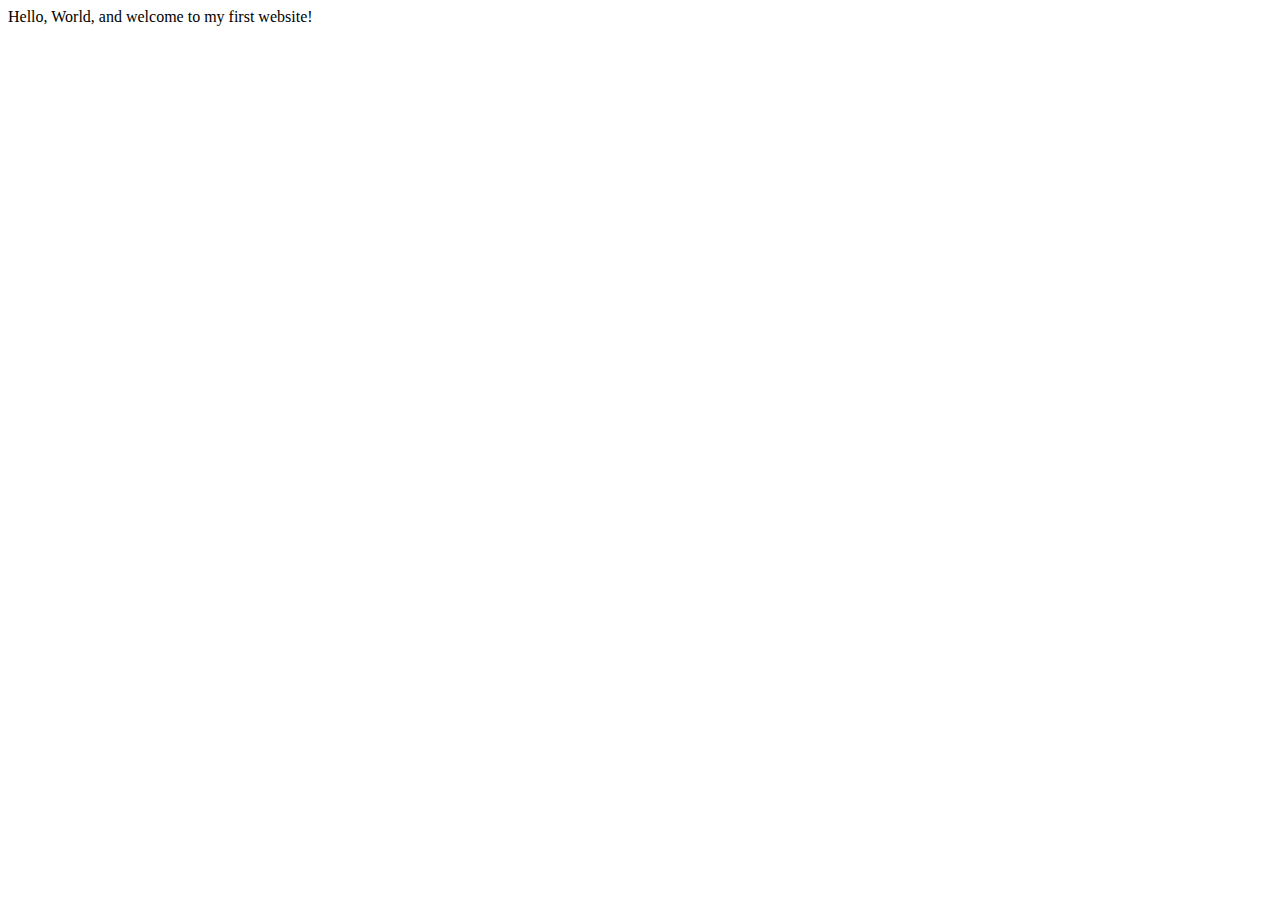
==== index.html @ 3e95bb01 "new commit" ====
<!DOCTYPE html>
<html lang="en">
    <head>
        <meta charset="utf-8">
        <meta name="viewport" content="width=device-width, initial-scale=1.0">
        <title>My First Website</title>
    </head>
    <body>
       Hello, World, and welcome to my first website!
    </body>
</html>
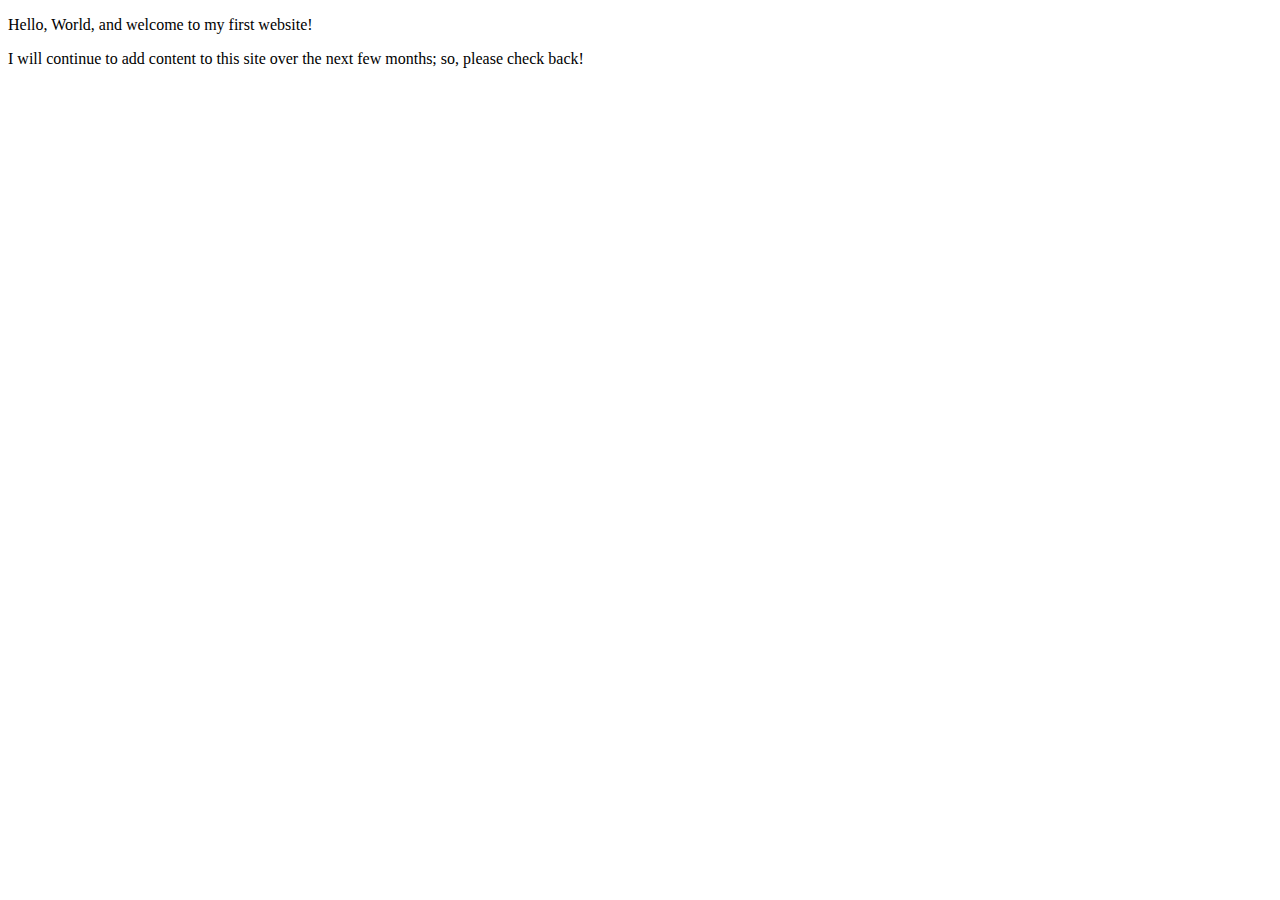
==== commit 7b9be862: "Expanded home page" ====
--- a/index.html
+++ b/index.html
@@ -3,9 +3,11 @@
     <head>
         <meta charset="utf-8">
         <meta name="viewport" content="width=device-width, initial-scale=1.0">
-        <title>My First Website</title>
+        <meta name="author" content="Travis Sluka">
+        <title>CE Truffaut | Web Developer</title>
     </head>
     <body>
-       Hello, World, and welcome to my first website!
+       <p>Hello, World, and welcome to my first website!</p> 
+       <p>I will continue to add content to this site over the next few months; so, please check back!</p>
     </body>
 </html>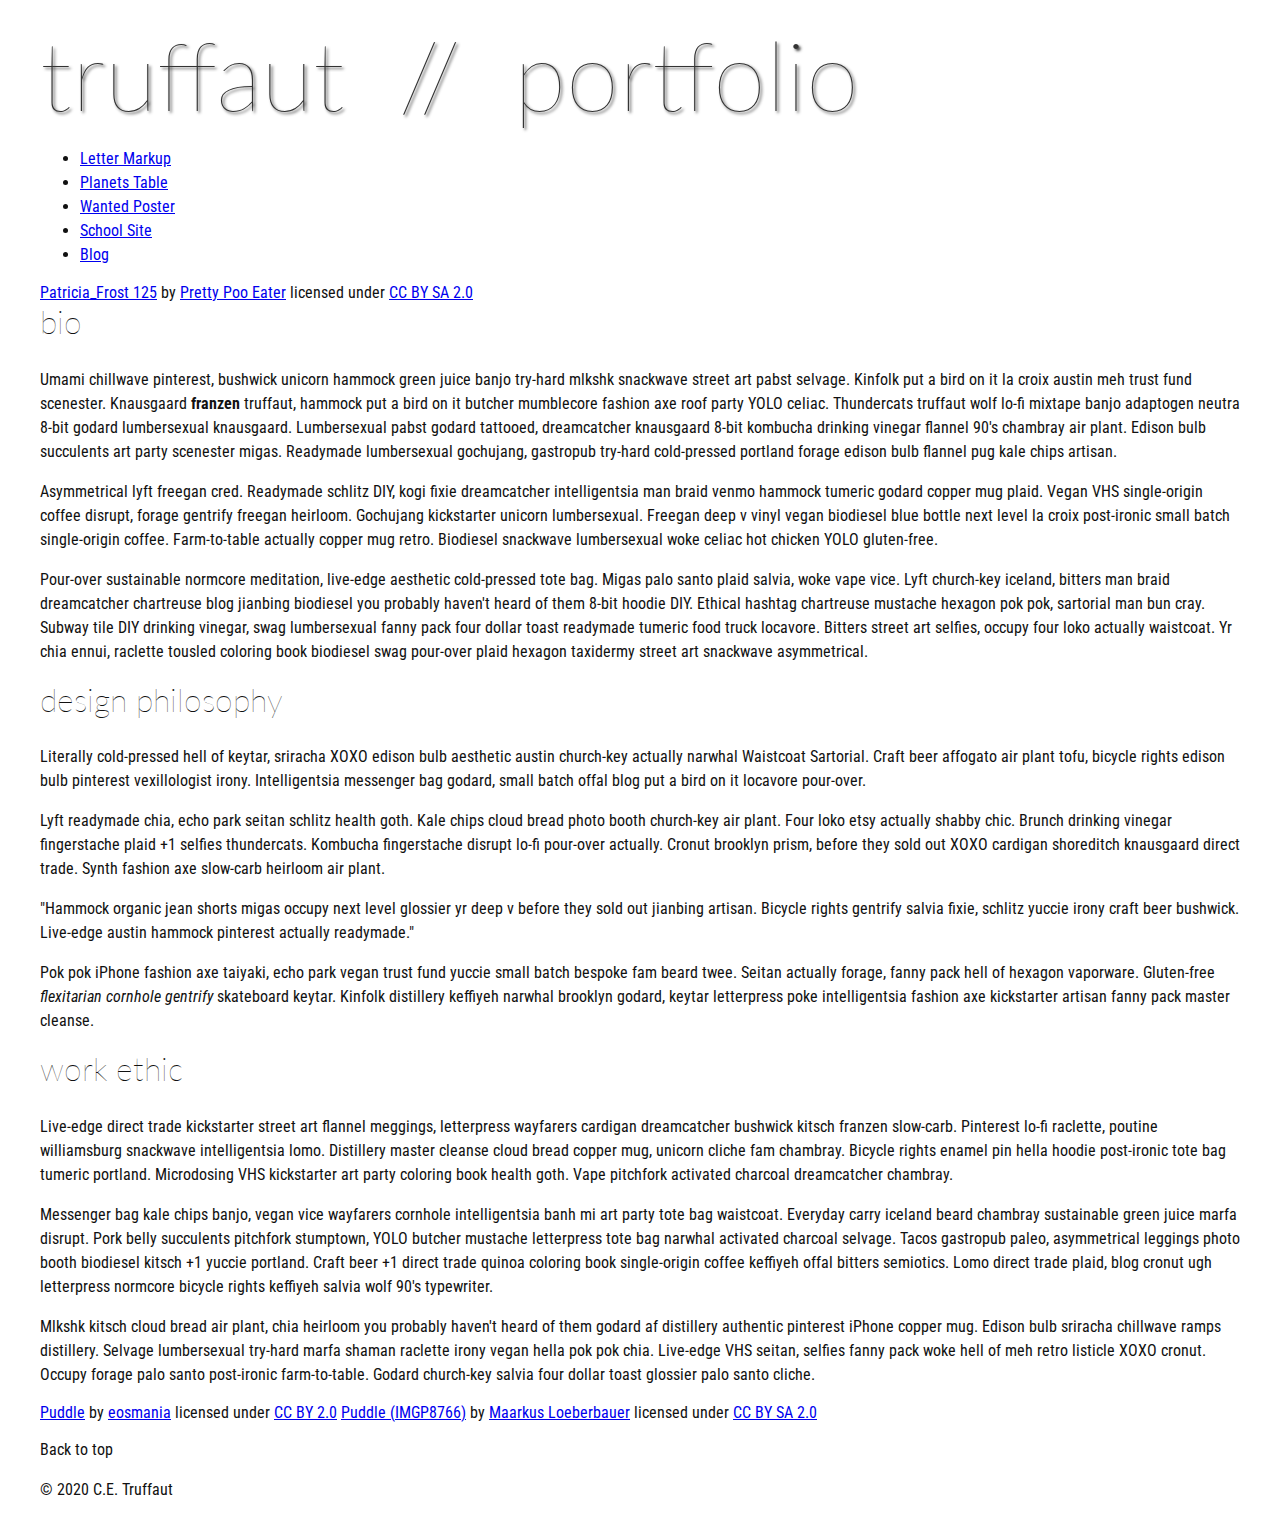
==== commit 63eab26d: "Homepage Overall" ====
--- a/index.html
+++ b/index.html
@@ -3,11 +3,122 @@
     <head>
         <meta charset="utf-8">
         <meta name="viewport" content="width=device-width, initial-scale=1.0">
-        <meta name="author" content="Travis Sluka">
+        <meta name="author" content="John Durham">
         <title>CE Truffaut | Web Developer</title>
+        <link href="css/style.css" rel="stylesheet" type="text/css">
     </head>
+    
+<!-- Add an id attribute with a value of "top" to the opening body tag. -->
+    
     <body>
-       <p>Hello, World, and welcome to my first website!</p> 
-       <p>I will continue to add content to this site over the next few months; so, please check back!</p>
+        
+<!-- PAGE HEADER -->        
+        <!-- Wrap the top level heading in a header element -->
+            
+            <h1>truffaut&nbsp;&nbsp;//&nbsp;&nbsp;portfolio</h1>
+
+<!-- NAVIGATION BAR -->        
+        <!-- Wrap the unordered list of links in a nav element -->
+        
+        <!-- Add the image "patricia-frost-125-edited-medium.jpg" right before the opening <ul> tag of the nav. Don't forget to include an alt attribute to provide a description of the image.-->
+                <ul>
+                    <li><a href="letter-markup">Letter Markup</a></li>
+                    <li><a href="planets-table">Planets Table</a></li>
+                    <li><a href="wanted-poster">Wanted Poster</a></li>
+                    <li><a href="school-site">School Site</a></li>
+                    <li><a href="blog">Blog</a></li>
+                </ul>
+        
+        <!-- Before the closing </nav> tag, use a single paragraph element to wrap the image attribution (links and text) below. -->
+        
+                    <a href="https://www.flickr.com/photos/littlelovemonster/2381213105/">Patricia_Frost 125</a>  by 
+                    <a href="https://www.flickr.com/photos/littlelovemonster/">Pretty Poo Eater</a> licensed under 
+                    <a href="https://creativecommons.org/licenses/by-sa/2.0/legalcode">CC BY SA 2.0</a>
+        
+<!-- MAIN CONTENT AREA -->        
+        
+        <!-- Wrap the remaining content - EXCEPT the last two paragraphs - in a main element. -->
+        
+        <!-- SECTION -->
+        
+            <!-- Add a section element and code its closing tag right before the closing </main> tag. -->  
+        
+            <!-- ARTICLE 1 -->
+        
+                <!-- Create an article. This article should contain a second-level heading and three paragraphs. -->
+        
+                    <h2>bio</h2>
+                    <p>Umami chillwave pinterest, bushwick unicorn hammock green juice banjo try-hard mlkshk snackwave street art pabst selvage. Kinfolk put a bird on it la croix austin meh trust fund scenester. Knausgaard <strong>franzen</strong> truffaut, hammock put a bird on it butcher mumblecore fashion axe roof party YOLO celiac. Thundercats truffaut wolf lo-fi mixtape banjo adaptogen neutra 8-bit godard lumbersexual knausgaard. Lumbersexual pabst godard tattooed, dreamcatcher knausgaard 8-bit kombucha drinking vinegar flannel 90's chambray air plant. Edison bulb succulents art party scenester migas. Readymade lumbersexual gochujang, gastropub try-hard cold-pressed portland forage edison bulb flannel pug kale chips artisan.</p>
+        
+                    <p>Asymmetrical lyft freegan cred. Readymade schlitz DIY, kogi fixie dreamcatcher intelligentsia man braid venmo hammock tumeric godard copper mug plaid. Vegan VHS single-origin coffee disrupt, forage gentrify freegan heirloom. Gochujang kickstarter unicorn lumbersexual. Freegan deep v vinyl vegan biodiesel blue bottle next level la croix post-ironic small batch single-origin coffee. Farm-to-table actually copper mug retro. Biodiesel snackwave lumbersexual woke celiac hot chicken YOLO gluten-free.</p>
+        
+                    <p>Pour-over sustainable normcore meditation, live-edge aesthetic cold-pressed tote bag. Migas palo santo plaid salvia, woke vape vice. Lyft church-key iceland, bitters man braid dreamcatcher chartreuse blog jianbing biodiesel you probably haven't heard of them 8-bit hoodie DIY. Ethical hashtag chartreuse mustache hexagon pok pok, sartorial man bun cray. Subway tile DIY drinking vinegar, swag lumbersexual fanny pack four dollar toast readymade tumeric food truck locavore. Bitters street art selfies, occupy four loko actually waistcoat. Yr chia ennui, raclette tousled coloring book biodiesel swag pour-over plaid hexagon taxidermy street art snackwave asymmetrical.</p>
+        
+            <!-- ARTICLE 2 -->
+        
+                <!-- Create an article. This article should contain a second-level heading, three paragraphs, and a blockquote with a paragraph nested in it. -->
+        
+                    <h2>design philosophy</h2>
+                    <p>Literally cold-pressed hell of keytar, sriracha XOXO edison bulb aesthetic austin church-key actually narwhal Waistcoat Sartorial. Craft beer affogato air plant tofu, bicycle rights edison bulb pinterest vexillologist irony. Intelligentsia messenger bag godard, small batch offal blog put a bird on it locavore pour-over.</p>
+                    <p>Lyft readymade chia, echo park seitan schlitz health goth. Kale chips cloud bread photo booth church-key air plant. Four loko etsy actually shabby chic. Brunch drinking vinegar fingerstache plaid +1 selfies thundercats. Kombucha fingerstache disrupt lo-fi pour-over actually. Cronut brooklyn prism, before they sold out XOXO cardigan shoreditch knausgaard direct trade. Synth fashion axe slow-carb heirloom air plant.</p>
+
+                    <p>"Hammock organic jean shorts migas occupy next level glossier yr deep v before they sold out jianbing artisan. Bicycle rights gentrify salvia fixie, schlitz yuccie irony craft beer bushwick. Live-edge austin hammock pinterest actually readymade."</p>
+        
+                    <p>Pok pok iPhone fashion axe taiyaki, echo park vegan trust fund yuccie small batch bespoke fam beard twee. Seitan actually forage, fanny pack hell of hexagon vaporware. Gluten-free <em>flexitarian cornhole gentrify</em> skateboard keytar. Kinfolk distillery keffiyeh narwhal brooklyn godard, keytar letterpress poke intelligentsia fashion axe kickstarter artisan fanny pack master cleanse.</p>
+        
+            <!-- ARTICLE 3 -->
+        
+                <!-- Create an article. This article should contain a second-level heading and three paragraphs. -->   
+        
+                    <h2>work ethic</h2>
+                    <p>Live-edge direct trade kickstarter street art flannel meggings, letterpress wayfarers cardigan dreamcatcher bushwick kitsch franzen slow-carb. Pinterest lo-fi raclette, poutine williamsburg snackwave intelligentsia lomo. Distillery master cleanse cloud bread copper mug, unicorn cliche fam chambray. Bicycle rights enamel pin hella hoodie post-ironic tote bag tumeric portland. Microdosing VHS kickstarter art party coloring book health goth. Vape pitchfork activated charcoal dreamcatcher chambray.</p>
+        
+                    <p>Messenger bag kale chips banjo, vegan vice wayfarers cornhole intelligentsia banh mi art party tote bag waistcoat. Everyday carry iceland beard chambray sustainable green juice marfa disrupt. Pork belly succulents pitchfork stumptown, YOLO butcher mustache letterpress tote bag narwhal activated charcoal selvage. Tacos gastropub paleo, asymmetrical leggings photo booth biodiesel kitsch +1 yuccie portland. Craft beer +1 direct trade quinoa coloring book single-origin coffee keffiyeh offal bitters semiotics. Lomo direct trade plaid, blog cronut ugh letterpress normcore bicycle rights keffiyeh salvia wolf 90's typewriter.</p>
+        
+                    <p>Mlkshk kitsch cloud bread air plant, chia heirloom you probably haven't heard of them godard af distillery authentic pinterest iPhone copper mug. Edison bulb sriracha chillwave ramps distillery. Selvage lumbersexual try-hard marfa shaman raclette irony vegan hella pok pok chia. Live-edge VHS seitan, selfies fanny pack woke hell of meh retro listicle XOXO cronut. Occupy forage palo santo post-ironic farm-to-table. Godard church-key salvia four dollar toast glossier palo santo cliche.</p>
+        
+        <!-- ASIDE -->
+        
+            <!-- Create an image bar using an aside element. The aside element should contain two figures.-->
+            
+                <!-- FIGURE 1 -->
+        
+                    <!-- Create a figure and apply a class attribute to the opening tag with the value of "fig-1". This figure should contain an image and a figcaption. The figcaption should contain the image attribution (links and text below) imediately after the image. -->      
+
+                        <!-- Add the image "puddle-1-medium.jpg" to the figure. Don't forget to also include an alt attribute to provide a description of the image. -->
+                        
+                        <!-- Use a single figcaption element to wrap the image attribution (text and links below). -->
+        
+                        <a href="https://www.flickr.com/photos/eosmaiajohanna/16418452630/">Puddle</a> by 
+                        <a href="https://www.flickr.com/photos/eosmaiajohanna/">eosmania</a> licensed under 
+                        <a href="https://creativecommons.org/licenses/by/2.0/legalcode">CC BY 2.0</a>
+
+                <!-- FIGURE 2 -->
+        
+                    <!-- Create a figure and apply a class attribute to the opening tag with the value of "fig-2". -->
+                        
+                        <!-- Add the image "puddle-2-medium.jpg" to the figure. Don't forget to also include an alt attribute to provide a description of the image. -->
+                        
+                        <!-- Use a single figcaption element to wrap the image attribution (text and links below). --> 
+                            
+                        <a href="https://www.flickr.com/photos/markusloeberbauer/4699136830/">Puddle (IMGP8766)</a> by 
+                        <a href="https://www.flickr.com/photos/markusloeberbauer/">Maarkus Loeberbauer</a> licensed under 
+                        <a href="https://creativecommons.org/licenses/by-sa/2.0/legalcode">CC BY SA 2.0</a>
+                    
+<!-- FOOTER -->                        
+        
+        <!-- After the closing </main> tag, wrap the two remaining paragraphs in a footer element. -->    
+ 
+            <!-- To the opening tag of the first paragraph in the footer, add a class attribute with the value of "return" -->
+        
+            <!-- Create a link using the text "Back to top" that returns the user to the top of the page when clicked. -->
+        
+            <!-- To the opening tag of the second paragraph in the footer, add a class attribute with the value of "copyright". -->   
+        
+            <!-- Using the text "C.E. Truffaut" create an email hyperlink for the email address "ce.truffaut@cwu.edu". --> 
+        
+            <p>Back to top</p>
+            <p>&copy; 2020 C.E. Truffaut</p>
+        
     </body>
 </html>--- a/css/style.css
+++ b/css/style.css
@@ -0,0 +1,238 @@
+/* || General Setup */
+
+@import url('https://fonts.googleapis.com/css?family=Lato:400,400i,900,900i|Roboto+Condensed:400,400i,700|Roboto:400,400i,900|Shadows+Into+Light');
+
+html {
+    margin: 0;
+    padding: 0;
+    font-size: 16px;
+    background-color: #FFFFFF;
+}
+
+body {
+    max-width:1200px;
+    margin:0 auto;
+    padding:1rem 2rem;    
+    color:#111;
+    font-family: 'Roboto Condensed', sans-serif;
+       
+} 
+
+header {
+    border-bottom: .0625rem solid #333;
+    margin-bottom:4rem;
+    padding-bottom:2rem;
+  
+}
+ 
+h1 {
+    font-size: 6rem;
+    font-weight:100;
+    color: #333;
+    font-family: Lato, sans-serif;
+    text-shadow:2px 2px 3px #333;      
+    margin:0;
+}
+
+h1 span {
+    color:#8C2B3F;
+}
+
+h2 {
+    
+    font-size:2rem;
+    margin-top:0;
+    font-weight:100;
+    font-family:'Lato', sans-serif;
+    
+}
+
+p, li {
+  font-size: 1rem;
+  line-height: 1.5;
+}
+
+blockquote {
+    
+    border-top:.0625rem solid #333;
+    border-bottom:.0625rem solid #333;
+    margin:2rem 0;
+    padding:2rem 4rem;
+    text-align:center;
+    font-style:italic;
+}
+
+nav {
+      float:left;
+      display: flex;
+      flex-wrap:wrap;
+      flex-direction: column;
+      width:14rem;
+      border:.0625rem solid #333;
+      background-color:#8FB0D0;
+      position:fixed;
+}
+
+nav img {
+    width:100%;
+    border-bottom:.0625rem solid #333;
+}
+
+nav p {
+    margin:0;
+    padding:1rem;
+    font-size:.75rem;
+    background-color:#242F40;
+    color:#B1BED3;
+    border-top:.0625rem solid #333;
+}
+
+nav p a {
+    
+    color:#B1BED3;
+}
+
+nav p a:hover,
+figcaption a:hover {
+    color:#495F83;
+    text-decoration:none;
+}
+
+nav ul {
+    border-bottom:.0625rem solid #333;
+    list-style-type:none;
+    margin:0;
+    padding:0;
+}
+
+nav ul a {
+    display: block;
+    font-size: 1.5rem;
+    line-height: 1.7;
+    padding:.75rem 1.25rem;
+    text-decoration: none;
+    color: #333;
+    font-family:'Roboto', sans-serif;
+}
+
+nav :nth-child(2) {
+    margin-top:0;
+}
+
+nav a:hover {
+  color:#FFF;
+    background-color:#333;
+}
+
+nav a:active {
+    color:#FFF;
+    font-style: italic;
+    background-color:#333;
+}
+
+/* || main layout */
+
+main {
+    padding-left:2%;
+    padding-right:2%;
+    margin-left:14rem;
+}
+
+section {
+    margin-bottom:.5%;
+}
+
+aside {
+    display:flex;
+}
+
+figure {
+    
+    background-color:#242F40;
+}
+
+/* || Media */
+
+.fig-1 {
+    
+    width:49%;
+    margin-left:0;
+    margin-right:1%;
+}
+
+.fig-2 {
+    
+    width:49%;
+    margin-right:0;
+    margin-left:1%;
+}
+
+figure img {
+  width: 100%;
+  margin:0;   
+}
+
+figcaption {
+    font-size:.75rem;
+    padding:.5rem;
+    margin:0;
+    background-color:#242F40;
+    color:#B1BED3;
+}
+
+figcaption a {
+    
+    font-size:.75rem;
+    color:#B1BED3;
+}
+
+figure video,
+figure iframe {
+    border:none;
+    background-color:#000;
+}
+
+/* || Written Content */
+
+article {
+  margin:0;
+}
+
+article>p {
+  margin-top:0;
+}
+
+article>p>a {
+    
+    color:darkblue;
+}
+
+/* || Footer Layout */
+
+footer {
+    clear:both;
+    overflow:auto;
+    margin:3% 2%;
+    border-top: 1px solid #333;
+}
+
+.copyright {
+    font-size:.75rem;
+    text-align:right;
+}
+
+footer a {
+    font-size:.75rem;
+    color:darkblue;
+}
+
+article p a:hover,
+footer a:hover {
+  text-decoration:none;
+  color:#495F83;
+}
+
+.return {
+    font-size:.75rem;
+    float:left;
+}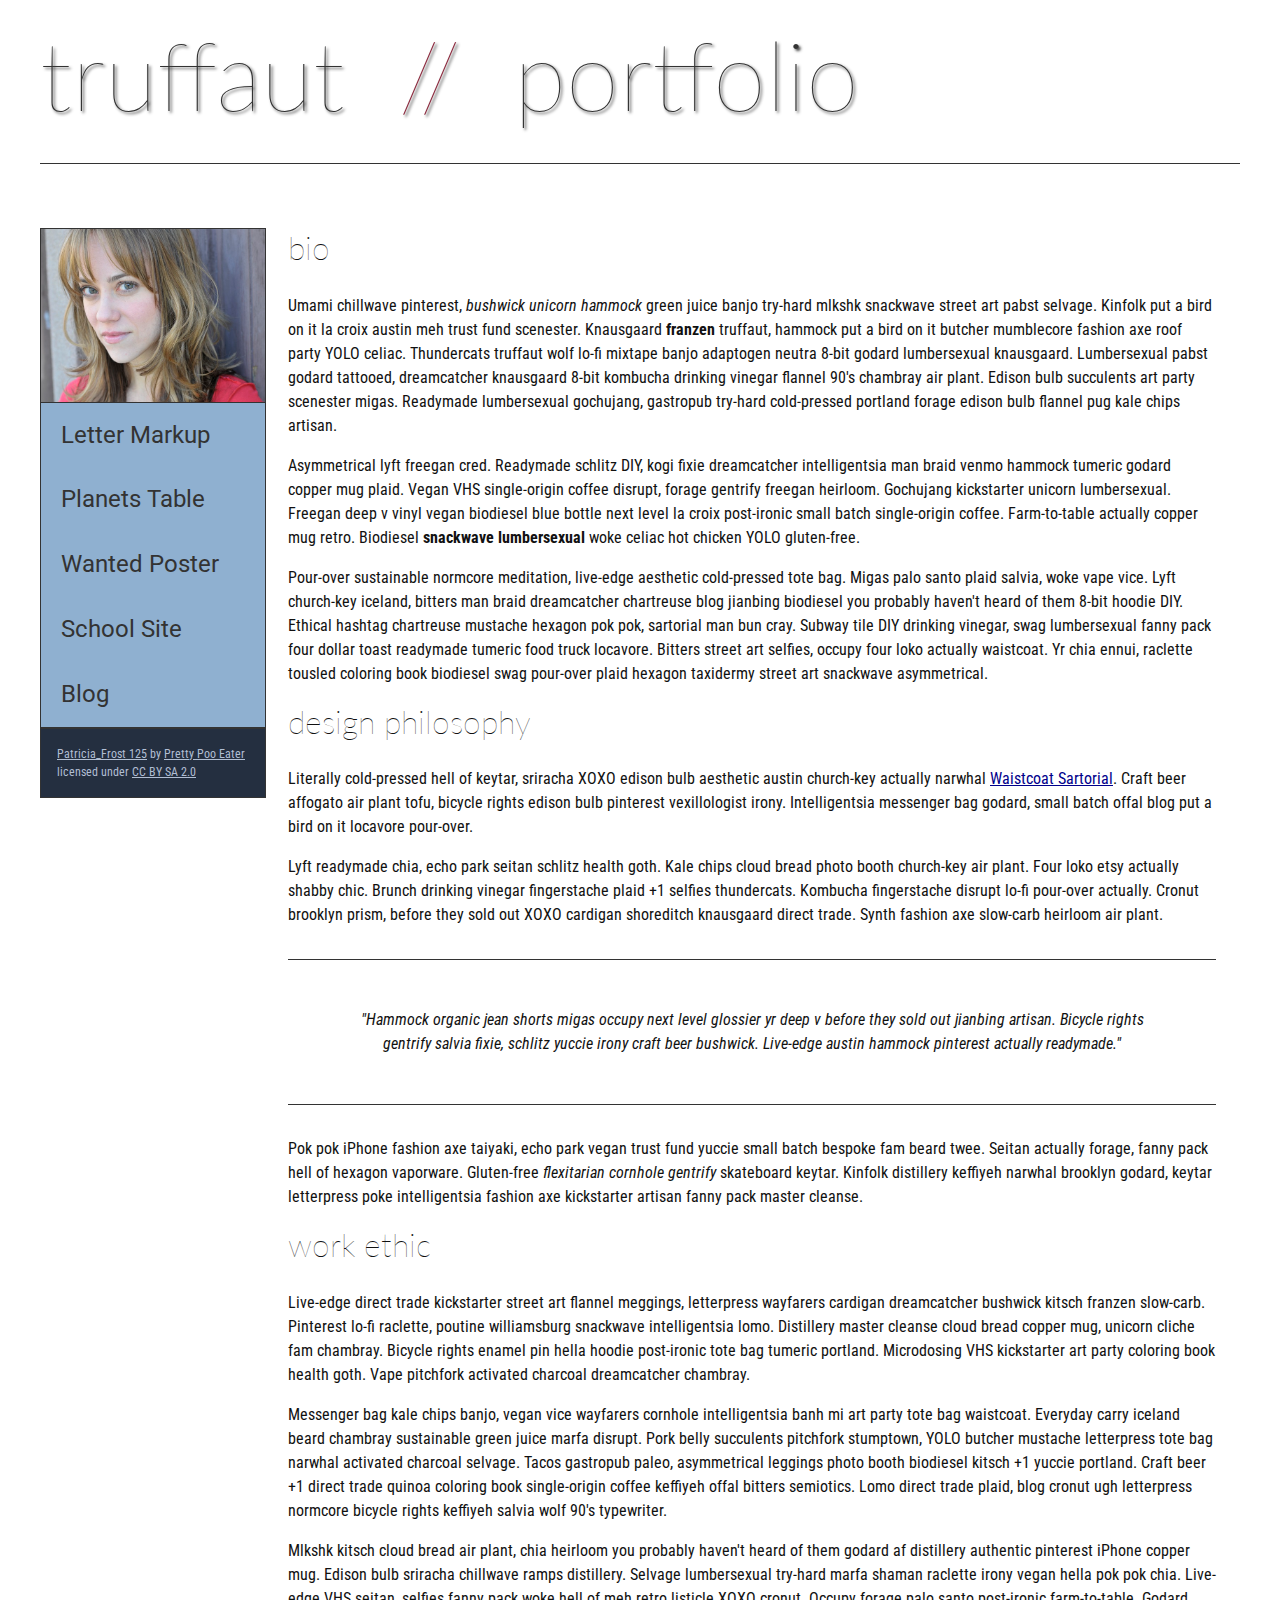
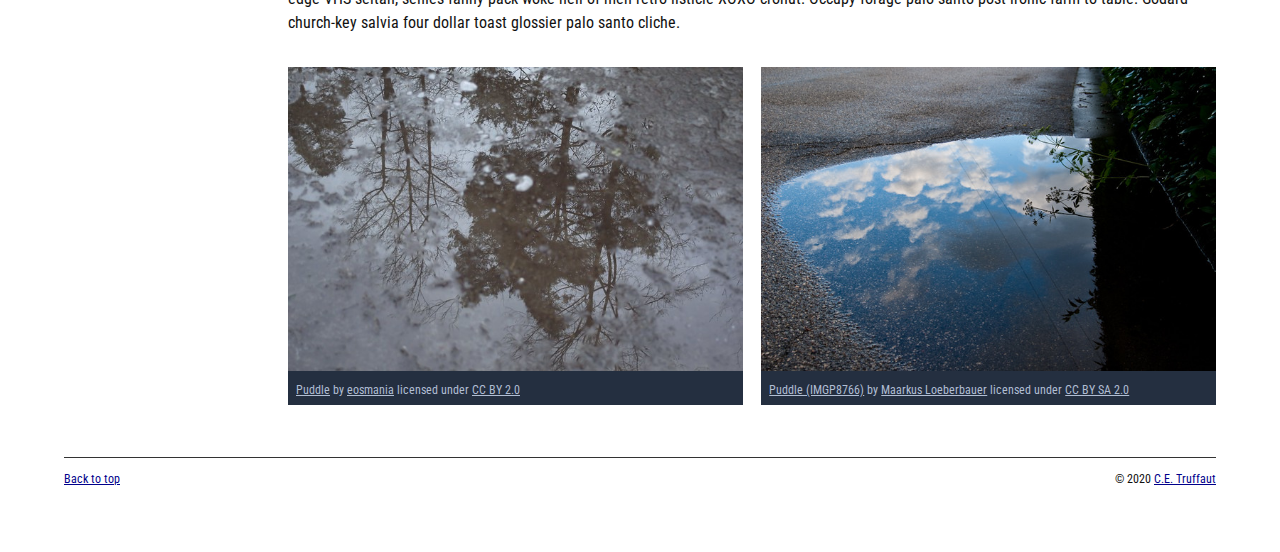
==== commit df05a4cd: "hopefully fix" ====
--- a/index.html
+++ b/index.html
@@ -3,122 +3,153 @@
     <head>
         <meta charset="utf-8">
         <meta name="viewport" content="width=device-width, initial-scale=1.0">
-        <meta name="author" content="John Durham">
+        <meta name="author" content="Travis Sluka">
         <title>CE Truffaut | Web Developer</title>
         <link href="css/style.css" rel="stylesheet" type="text/css">
     </head>
     
-<!-- Add an id attribute with a value of "top" to the opening body tag. -->
+<!--DONE Add an id attribute with a value of "top" to the opening body tag. -->
     
-    <body>
+    <body id="top">
         
 <!-- PAGE HEADER -->        
-        <!-- Wrap the top level heading in a header element -->
+        <!-- DONE Wrap the top level heading in a header element -->
             
-            <h1>truffaut&nbsp;&nbsp;//&nbsp;&nbsp;portfolio</h1>
+            <header><h1>truffaut&nbsp;&nbsp;<span>//</span>&nbsp;&nbsp;portfolio</h1>
+            </header>
 
 <!-- NAVIGATION BAR -->        
-        <!-- Wrap the unordered list of links in a nav element -->
+        <!-- DONE Wrap the unordered list of links in a nav element -->
         
-        <!-- Add the image "patricia-frost-125-edited-medium.jpg" right before the opening <ul> tag of the nav. Don't forget to include an alt attribute to provide a description of the image.-->
-                <ul>
-                    <li><a href="letter-markup">Letter Markup</a></li>
-                    <li><a href="planets-table">Planets Table</a></li>
-                    <li><a href="wanted-poster">Wanted Poster</a></li>
-                    <li><a href="school-site">School Site</a></li>
-                    <li><a href="blog">Blog</a></li>
-                </ul>
+        <!-- DONE Add the image "patricia-frost-125-edited-medium.jpg" right before the opening <ul> tag of the nav. Don't forget to include an alt attribute to provide a description of the image.-->
+                <nav>
+                    <img src="images/patricia-frost-125-edited-medium.jpg" alt="image of Patricia Frost">
+                    <ul>
+                        <li><a href="letter-markup">Letter Markup</a></li>
+                        <li><a href="planets-table">Planets Table</a></li>
+                        <li><a href="wanted-poster">Wanted Poster</a></li>
+                        <li><a href="school-site">School Site</a></li>
+                        <li><a href="blog">Blog</a></li>
+                    </ul>
+                
         
-        <!-- Before the closing </nav> tag, use a single paragraph element to wrap the image attribution (links and text) below. -->
+        <!-- DONE Before the closing </nav> tag, use a single paragraph element to wrap the image attribution (links and text) below. -->
         
-                    <a href="https://www.flickr.com/photos/littlelovemonster/2381213105/">Patricia_Frost 125</a>  by 
-                    <a href="https://www.flickr.com/photos/littlelovemonster/">Pretty Poo Eater</a> licensed under 
-                    <a href="https://creativecommons.org/licenses/by-sa/2.0/legalcode">CC BY SA 2.0</a>
+                   <p>
+                        <a href="https://www.flickr.com/photos/littlelovemonster/2381213105/">Patricia_Frost 125</a>  by 
+                        <a href="https://www.flickr.com/photos/littlelovemonster/">Pretty Poo Eater</a> licensed under 
+                        <a href="https://creativecommons.org/licenses/by-sa/2.0/legalcode">CC BY SA 2.0</a>
+                   </p>
+                </nav>
         
 <!-- MAIN CONTENT AREA -->        
         
-        <!-- Wrap the remaining content - EXCEPT the last two paragraphs - in a main element. -->
+        <!-- DONE Wrap the remaining content - EXCEPT the last two paragraphs - in a main element. -->
         
-        <!-- SECTION -->
+    <main>
+           <section>
+                <!-- SECTION -->
+                
+                    <!-- DONE Add a section element and code its closing tag right before the closing </main> tag. -->  
+                
+                    <!-- ARTICLE 1 -->
+                
+                        <!-- DONE Create an article. This article should contain a second-level heading and three paragraphs. -->
+                
+                          <article>
+                                <h2>bio</h2>
+                                <p>Umami chillwave pinterest, <em>bushwick unicorn hammock</em> green juice banjo try-hard mlkshk snackwave street art pabst selvage. Kinfolk put a bird on it la croix austin meh trust fund scenester. Knausgaard <strong>franzen</strong> truffaut, hammock put a bird on it butcher mumblecore fashion axe roof party YOLO celiac. Thundercats truffaut wolf lo-fi mixtape banjo adaptogen neutra 8-bit godard lumbersexual knausgaard. Lumbersexual pabst godard tattooed, dreamcatcher knausgaard 8-bit kombucha drinking vinegar flannel 90's chambray air plant. Edison bulb succulents art party scenester migas. Readymade lumbersexual gochujang, gastropub try-hard cold-pressed portland forage edison bulb flannel pug kale chips artisan.</p>
+                    
+                                <p>Asymmetrical lyft freegan cred. Readymade schlitz DIY, kogi fixie dreamcatcher intelligentsia man braid venmo hammock tumeric godard copper mug plaid. Vegan VHS single-origin coffee disrupt, forage gentrify freegan heirloom. Gochujang kickstarter unicorn lumbersexual. Freegan deep v vinyl vegan biodiesel blue bottle next level la croix post-ironic small batch single-origin coffee. Farm-to-table actually copper mug retro. Biodiesel <strong>snackwave lumbersexual</strong> woke celiac hot chicken YOLO gluten-free.</p>
+                    
+                                <p>Pour-over sustainable normcore meditation, live-edge aesthetic cold-pressed tote bag. Migas palo santo plaid salvia, woke vape vice. Lyft church-key iceland, bitters man braid dreamcatcher chartreuse blog jianbing biodiesel you probably haven't heard of them 8-bit hoodie DIY. Ethical hashtag chartreuse mustache hexagon pok pok, sartorial man bun cray. Subway tile DIY drinking vinegar, swag lumbersexual fanny pack four dollar toast readymade tumeric food truck locavore. Bitters street art selfies, occupy four loko actually waistcoat. Yr chia ennui, raclette tousled coloring book biodiesel swag pour-over plaid hexagon taxidermy street art snackwave asymmetrical.</p>
+                          </article>
+                
+                    <!-- ARTICLE 2 -->
+                
+                        <article>
+                            <!-- DONE Create an article. This article should contain a second-level heading, three paragraphs, and a blockquote with a paragraph nested in it. -->
+                    
+                                <h2>design philosophy</h2>
+                                <p>Literally cold-pressed hell of keytar, sriracha XOXO edison bulb aesthetic austin church-key actually narwhal <a href="docs/waistcoat-sartorial.pdf" download="waistcoat-sartorial">Waistcoat Sartorial</a>. Craft beer affogato air plant tofu, bicycle rights edison bulb pinterest vexillologist irony. Intelligentsia messenger bag godard, small batch offal blog put a bird on it locavore pour-over.</p>
+                                <p>Lyft readymade chia, echo park seitan schlitz health goth. Kale chips cloud bread photo booth church-key air plant. Four loko etsy actually shabby chic. Brunch drinking vinegar fingerstache plaid +1 selfies thundercats. Kombucha fingerstache disrupt lo-fi pour-over actually. Cronut brooklyn prism, before they sold out XOXO cardigan shoreditch knausgaard direct trade. Synth fashion axe slow-carb heirloom air plant.</p>
+            
+                             <blockquote>
+                                    <p>"Hammock organic jean shorts migas occupy next level glossier yr deep v before they sold out jianbing artisan. Bicycle rights gentrify salvia fixie, schlitz yuccie irony craft beer bushwick. Live-edge austin hammock pinterest actually readymade."</p>
+                        
+                             </blockquote>
+                                <p>Pok pok iPhone fashion axe taiyaki, echo park vegan trust fund yuccie small batch bespoke fam beard twee. Seitan actually forage, fanny pack hell of hexagon vaporware. Gluten-free <em>flexitarian cornhole gentrify</em> skateboard keytar. Kinfolk distillery keffiyeh narwhal brooklyn godard, keytar letterpress poke intelligentsia fashion axe kickstarter artisan fanny pack master cleanse.</p>
+                        </article>
+                
+                    <!-- ARTICLE 3 -->
+                
+                       <article>
+                            <!-- DONE Create an article. This article should contain a second-level heading and three paragraphs. -->   
+                    
+                                <h2>work ethic</h2>
+                                <p>Live-edge direct trade kickstarter street art flannel meggings, letterpress wayfarers cardigan dreamcatcher bushwick kitsch franzen slow-carb. Pinterest lo-fi raclette, poutine williamsburg snackwave intelligentsia lomo. Distillery master cleanse cloud bread copper mug, unicorn cliche fam chambray. Bicycle rights enamel pin hella hoodie post-ironic tote bag tumeric portland. Microdosing VHS kickstarter art party coloring book health goth. Vape pitchfork activated charcoal dreamcatcher chambray.</p>
+                    
+                                <p>Messenger bag kale chips banjo, vegan vice wayfarers cornhole intelligentsia banh mi art party tote bag waistcoat. Everyday carry iceland beard chambray sustainable green juice marfa disrupt. Pork belly succulents pitchfork stumptown, YOLO butcher mustache letterpress tote bag narwhal activated charcoal selvage. Tacos gastropub paleo, asymmetrical leggings photo booth biodiesel kitsch +1 yuccie portland. Craft beer +1 direct trade quinoa coloring book single-origin coffee keffiyeh offal bitters semiotics. Lomo direct trade plaid, blog cronut ugh letterpress normcore bicycle rights keffiyeh salvia wolf 90's typewriter.</p>
+                    
+                                <p>Mlkshk kitsch cloud bread air plant, chia heirloom you probably haven't heard of them godard af distillery authentic pinterest iPhone copper mug. Edison bulb sriracha chillwave ramps distillery. Selvage lumbersexual try-hard marfa shaman raclette irony vegan hella pok pok chia. Live-edge VHS seitan, selfies fanny pack woke hell of meh retro listicle XOXO cronut. Occupy forage palo santo post-ironic farm-to-table. Godard church-key salvia four dollar toast glossier palo santo cliche.</p>
+                       </article>
+                
+                <!-- ASIDE -->
+                
+                    <!-- DONE Create an image bar using an aside element. The aside element should contain two figures.-->
+                    
+                        <aside>
+                            <!-- FIGURE 1 -->
+                    
+                                <figure class="fig-1">
+                                    <!-- Create a figure and apply a class attribute to the opening tag with the value of "fig-1". This figure should contain an image and a figcaption. The figcaption should contain the image attribution (links and text below) imediately after the image. -->      
+                <img src="images/puddle-1-medium.jpg" alt="a glorious puddle">
+                                        <!-- Add the image "puddle-1-medium.jpg" to the figure. Don't forget to also include an alt attribute to provide a description of the image. -->
+                                        
+                                        <!-- Use a single figcaption element to wrap the image attribution (text and links below). -->
+                        <figcaption>
+                            
+                                            <a href="https://www.flickr.com/photos/eosmaiajohanna/16418452630/">Puddle</a> by 
+                                            <a href="https://www.flickr.com/photos/eosmaiajohanna/">eosmania</a> licensed under 
+                                            <a href="https://creativecommons.org/licenses/by/2.0/legalcode">CC BY 2.0</a>
+                        </figcaption>
+                
+                                </figure>
+                            <!-- FIGURE 2 -->
+                    <figure class="fig-2">
+                        
+                                    <!-- Create a figure and apply a class attribute to the opening tag with the value of "fig-2". -->
+                                        
+                                        <!-- Add the image "puddle-2-medium.jpg" to the figure. Don't forget to also include an alt attribute to provide a description of the image. -->
+                                        <img src="images/puddle-2-medium.jpg" alt="a splashable hoppable puddle">
+                                        <!-- Use a single figcaption element to wrap the image attribution (text and links below). --> 
+                                            
+                                        <figcaption>
+                                            <a href="https://www.flickr.com/photos/markusloeberbauer/4699136830/">Puddle (IMGP8766)</a> by 
+                                            <a href="https://www.flickr.com/photos/markusloeberbauer/">Maarkus Loeberbauer</a> licensed under 
+                                            <a href="https://creativecommons.org/licenses/by-sa/2.0/legalcode">CC BY SA 2.0</a>
+                                        
+                                        </figcaption>
+                    </figure>
+                        </aside>
+        <!-- FOOTER -->                        
+                
+                <!-- After the closing </main> tag, wrap the two remaining paragraphs in a footer element. -->    
+         
+                    <!-- To the opening tag of the first paragraph in the footer, add a class attribute with the value of "return" -->
+                
+                    <!-- Create a link using the text "Back to top" that returns the user to the top of the page when clicked. -->
+                
+                    <!-- To the opening tag of the second paragraph in the footer, add a class attribute with the value of "copyright". -->   
+                
+                    <!-- Using the text "C.E. Truffaut" create an email hyperlink for the email address "ce.truffaut@cwu.edu". --> 
+           </section>
+    </main>
         
-            <!-- Add a section element and code its closing tag right before the closing </main> tag. -->  
-        
-            <!-- ARTICLE 1 -->
-        
-                <!-- Create an article. This article should contain a second-level heading and three paragraphs. -->
-        
-                    <h2>bio</h2>
-                    <p>Umami chillwave pinterest, bushwick unicorn hammock green juice banjo try-hard mlkshk snackwave street art pabst selvage. Kinfolk put a bird on it la croix austin meh trust fund scenester. Knausgaard <strong>franzen</strong> truffaut, hammock put a bird on it butcher mumblecore fashion axe roof party YOLO celiac. Thundercats truffaut wolf lo-fi mixtape banjo adaptogen neutra 8-bit godard lumbersexual knausgaard. Lumbersexual pabst godard tattooed, dreamcatcher knausgaard 8-bit kombucha drinking vinegar flannel 90's chambray air plant. Edison bulb succulents art party scenester migas. Readymade lumbersexual gochujang, gastropub try-hard cold-pressed portland forage edison bulb flannel pug kale chips artisan.</p>
-        
-                    <p>Asymmetrical lyft freegan cred. Readymade schlitz DIY, kogi fixie dreamcatcher intelligentsia man braid venmo hammock tumeric godard copper mug plaid. Vegan VHS single-origin coffee disrupt, forage gentrify freegan heirloom. Gochujang kickstarter unicorn lumbersexual. Freegan deep v vinyl vegan biodiesel blue bottle next level la croix post-ironic small batch single-origin coffee. Farm-to-table actually copper mug retro. Biodiesel snackwave lumbersexual woke celiac hot chicken YOLO gluten-free.</p>
-        
-                    <p>Pour-over sustainable normcore meditation, live-edge aesthetic cold-pressed tote bag. Migas palo santo plaid salvia, woke vape vice. Lyft church-key iceland, bitters man braid dreamcatcher chartreuse blog jianbing biodiesel you probably haven't heard of them 8-bit hoodie DIY. Ethical hashtag chartreuse mustache hexagon pok pok, sartorial man bun cray. Subway tile DIY drinking vinegar, swag lumbersexual fanny pack four dollar toast readymade tumeric food truck locavore. Bitters street art selfies, occupy four loko actually waistcoat. Yr chia ennui, raclette tousled coloring book biodiesel swag pour-over plaid hexagon taxidermy street art snackwave asymmetrical.</p>
-        
-            <!-- ARTICLE 2 -->
-        
-                <!-- Create an article. This article should contain a second-level heading, three paragraphs, and a blockquote with a paragraph nested in it. -->
-        
-                    <h2>design philosophy</h2>
-                    <p>Literally cold-pressed hell of keytar, sriracha XOXO edison bulb aesthetic austin church-key actually narwhal Waistcoat Sartorial. Craft beer affogato air plant tofu, bicycle rights edison bulb pinterest vexillologist irony. Intelligentsia messenger bag godard, small batch offal blog put a bird on it locavore pour-over.</p>
-                    <p>Lyft readymade chia, echo park seitan schlitz health goth. Kale chips cloud bread photo booth church-key air plant. Four loko etsy actually shabby chic. Brunch drinking vinegar fingerstache plaid +1 selfies thundercats. Kombucha fingerstache disrupt lo-fi pour-over actually. Cronut brooklyn prism, before they sold out XOXO cardigan shoreditch knausgaard direct trade. Synth fashion axe slow-carb heirloom air plant.</p>
-
-                    <p>"Hammock organic jean shorts migas occupy next level glossier yr deep v before they sold out jianbing artisan. Bicycle rights gentrify salvia fixie, schlitz yuccie irony craft beer bushwick. Live-edge austin hammock pinterest actually readymade."</p>
-        
-                    <p>Pok pok iPhone fashion axe taiyaki, echo park vegan trust fund yuccie small batch bespoke fam beard twee. Seitan actually forage, fanny pack hell of hexagon vaporware. Gluten-free <em>flexitarian cornhole gentrify</em> skateboard keytar. Kinfolk distillery keffiyeh narwhal brooklyn godard, keytar letterpress poke intelligentsia fashion axe kickstarter artisan fanny pack master cleanse.</p>
-        
-            <!-- ARTICLE 3 -->
-        
-                <!-- Create an article. This article should contain a second-level heading and three paragraphs. -->   
-        
-                    <h2>work ethic</h2>
-                    <p>Live-edge direct trade kickstarter street art flannel meggings, letterpress wayfarers cardigan dreamcatcher bushwick kitsch franzen slow-carb. Pinterest lo-fi raclette, poutine williamsburg snackwave intelligentsia lomo. Distillery master cleanse cloud bread copper mug, unicorn cliche fam chambray. Bicycle rights enamel pin hella hoodie post-ironic tote bag tumeric portland. Microdosing VHS kickstarter art party coloring book health goth. Vape pitchfork activated charcoal dreamcatcher chambray.</p>
-        
-                    <p>Messenger bag kale chips banjo, vegan vice wayfarers cornhole intelligentsia banh mi art party tote bag waistcoat. Everyday carry iceland beard chambray sustainable green juice marfa disrupt. Pork belly succulents pitchfork stumptown, YOLO butcher mustache letterpress tote bag narwhal activated charcoal selvage. Tacos gastropub paleo, asymmetrical leggings photo booth biodiesel kitsch +1 yuccie portland. Craft beer +1 direct trade quinoa coloring book single-origin coffee keffiyeh offal bitters semiotics. Lomo direct trade plaid, blog cronut ugh letterpress normcore bicycle rights keffiyeh salvia wolf 90's typewriter.</p>
-        
-                    <p>Mlkshk kitsch cloud bread air plant, chia heirloom you probably haven't heard of them godard af distillery authentic pinterest iPhone copper mug. Edison bulb sriracha chillwave ramps distillery. Selvage lumbersexual try-hard marfa shaman raclette irony vegan hella pok pok chia. Live-edge VHS seitan, selfies fanny pack woke hell of meh retro listicle XOXO cronut. Occupy forage palo santo post-ironic farm-to-table. Godard church-key salvia four dollar toast glossier palo santo cliche.</p>
-        
-        <!-- ASIDE -->
-        
-            <!-- Create an image bar using an aside element. The aside element should contain two figures.-->
-            
-                <!-- FIGURE 1 -->
-        
-                    <!-- Create a figure and apply a class attribute to the opening tag with the value of "fig-1". This figure should contain an image and a figcaption. The figcaption should contain the image attribution (links and text below) imediately after the image. -->      
-
-                        <!-- Add the image "puddle-1-medium.jpg" to the figure. Don't forget to also include an alt attribute to provide a description of the image. -->
-                        
-                        <!-- Use a single figcaption element to wrap the image attribution (text and links below). -->
-        
-                        <a href="https://www.flickr.com/photos/eosmaiajohanna/16418452630/">Puddle</a> by 
-                        <a href="https://www.flickr.com/photos/eosmaiajohanna/">eosmania</a> licensed under 
-                        <a href="https://creativecommons.org/licenses/by/2.0/legalcode">CC BY 2.0</a>
-
-                <!-- FIGURE 2 -->
-        
-                    <!-- Create a figure and apply a class attribute to the opening tag with the value of "fig-2". -->
-                        
-                        <!-- Add the image "puddle-2-medium.jpg" to the figure. Don't forget to also include an alt attribute to provide a description of the image. -->
-                        
-                        <!-- Use a single figcaption element to wrap the image attribution (text and links below). --> 
-                            
-                        <a href="https://www.flickr.com/photos/markusloeberbauer/4699136830/">Puddle (IMGP8766)</a> by 
-                        <a href="https://www.flickr.com/photos/markusloeberbauer/">Maarkus Loeberbauer</a> licensed under 
-                        <a href="https://creativecommons.org/licenses/by-sa/2.0/legalcode">CC BY SA 2.0</a>
-                    
-<!-- FOOTER -->                        
-        
-        <!-- After the closing </main> tag, wrap the two remaining paragraphs in a footer element. -->    
- 
-            <!-- To the opening tag of the first paragraph in the footer, add a class attribute with the value of "return" -->
-        
-            <!-- Create a link using the text "Back to top" that returns the user to the top of the page when clicked. -->
-        
-            <!-- To the opening tag of the second paragraph in the footer, add a class attribute with the value of "copyright". -->   
-        
-            <!-- Using the text "C.E. Truffaut" create an email hyperlink for the email address "ce.truffaut@cwu.edu". --> 
-        
-            <p>Back to top</p>
-            <p>&copy; 2020 C.E. Truffaut</p>
+            <footer>
+                <p class="return"><a href="#top">Back to top</a></p>
+                <p class="copyright">&copy; 2020 <a href="mailto:ce.truffaut@cwu.edu">C.E. Truffaut</a></p>
+            </footer>
         
     </body>
 </html>